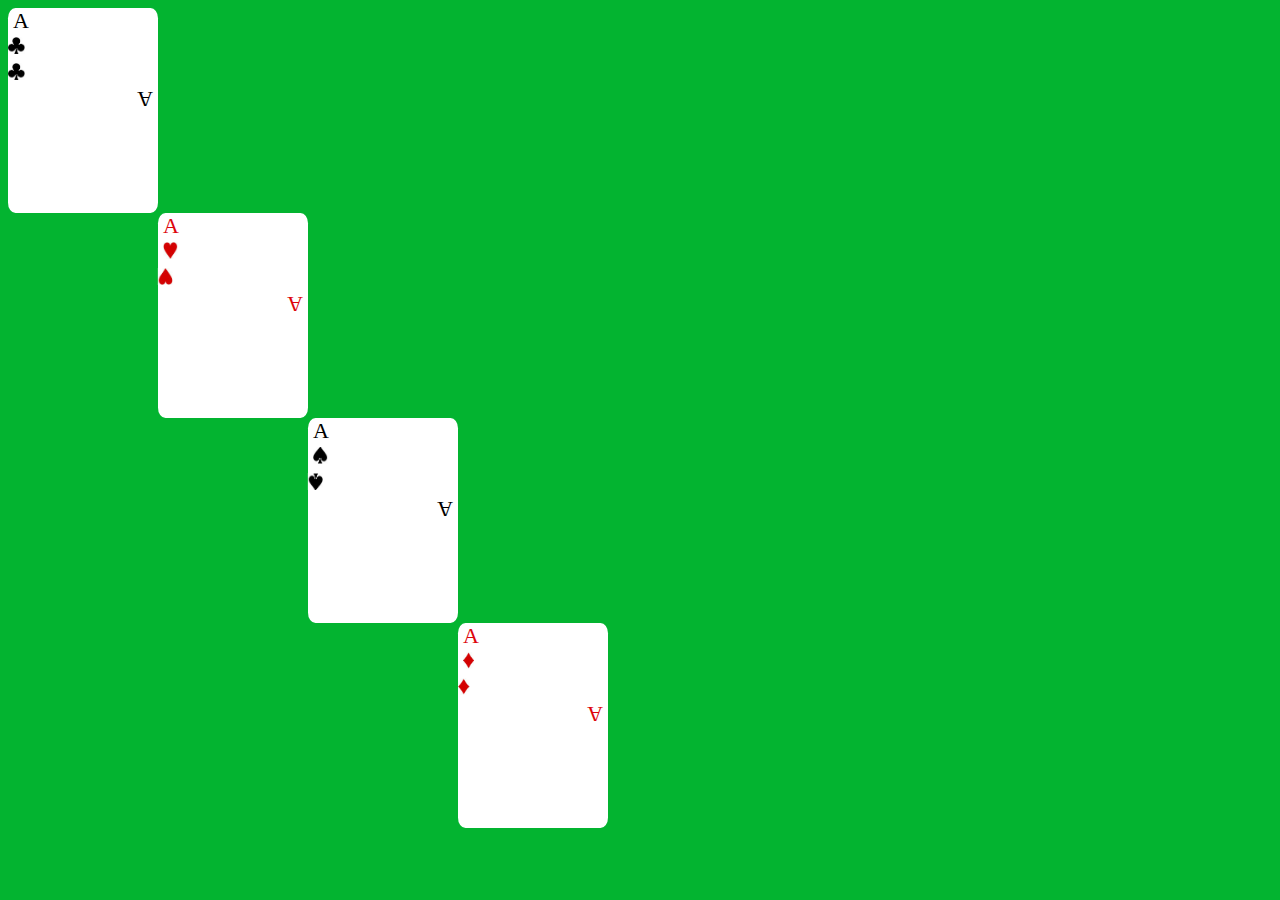
==== eindopdracht (2)/index.html @ f77e4d9d "init" ====
<!DOCTYPE html>
<html lang="en">
<head>
    <meta charset="UTF-8">
    <meta http-equiv="X-UA-Compatible" content="IE=edge">
    <meta name="viewport" content="width=device-width, initial-scale=1.0">
    <title>potje kaarten 2</title>
    <link rel="stylesheet" href="style.css">
</head>
<body>

    <div id="kaart1">
        <div class="cornernumbertop">
            A
        </div>
        <div class="smallclovertop">
            <img src="../images/klaver.jpg">
        </div>
        <div class="pip">

        </div>
        <div class="smallcloverbottom">
            <img src="../images/klaver.jpg">
        </div>
        <div class="cornernumberbottom">
           A 
        </div>
    </div>


    <div id="kaart2">
        <div class="cornernumbertop">
            A
        </div>
        <div class="smallhearttop">
            <img src="../images/hart.jpg">
        </div>
        <div class="pip">

        </div>
        <div class="smallheartbottom">
            <img src="../images/hart.jpg">
        </div>
        <div class="cornernumberbottom">
           A 
        </div>
    </div>

    
    <div id="kaart3">
        <div class="cornernumbertop">
            A
        </div>
        <div class="smallspadetop">
            <img src="../images/schoppen.jpg">
        </div>
        <div class="pip">

        </div>
        <div class="smallspadebottom">
            <img src="../images/schoppen.jpg">
        </div>
        <div class="cornernumberbottom">
           A 
        </div>
    </div>

    
    <div id="kaart4">
        <div class="cornernumbertop">
            A
        </div>
        <div class="smalldiamondstop">
            <img src="../images/ruit.jpg">
        </div>
        <div class="pip">

        </div>
        <div class="smalldiamondsbottom">
            <img src="../images/ruit.jpg">
        </div>
        <div class="cornernumberbottom">
           A 
        </div>
    </div>
</body>
</html>
---- eindopdracht (2)/style.css ----
* {
    font-family:'Times New Roman', Times, serif;
    font-size: 22px;
}

body {
    background-color: rgb(3, 180, 48);
}

#kaart1 {
    background-color: white;    
    height: 205px;
    width: 150px;
    border-radius: 5%;
}

#kaart2 {
    background-color: white;    
    height: 205px;
    width: 150px;
    border-radius: 5%;
    margin-left: 150px;
    color: rgb(221, 6, 13)
}

#kaart3 {
    background-color: white;    
    height: 205px;
    width: 150px;
    border-radius: 5%;
    margin-left: 300px;
}


#kaart4 {
    background-color: white;    
    height: 205px;
    width: 150px;
    border-radius: 5%;
    margin-left: 450px;
    color: rgb(221, 6, 13);
}


.cornernumbertop {
   padding-left: 5px;
}

.smallclovertop {
    background-color: white;
}

.smallclovertop img {
    height: 17px;
}

.pip {
    background-color: white;
}

.smallcloverbottom {
    background-color: white;
}

.smallcloverbottom img {
    height: 17px;
}

.cornernumberbottom {
    background-color: white;
    padding-left: 5px;
    rotate: 180deg;
}

.smallhearttop img {
    height: 17px;
    padding-left: 5px;
}

.smallheartbottom img {
    height: 17px;
    padding-left: 5px;
    rotate: 180deg;
}

.smallspadetop img {
    height: 17px;
    padding-left: 5px;
}

.smallspadebottom img {
    height: 17px;
    padding-left: 5px;
    rotate: 180deg;
}

.smalldiamondstop img {
    height: 17px;
    padding-left: 5px;
}

.smalldiamondsbottom img {
    height: 17px;
    padding-left: 5px;
    rotate: 180deg;
}
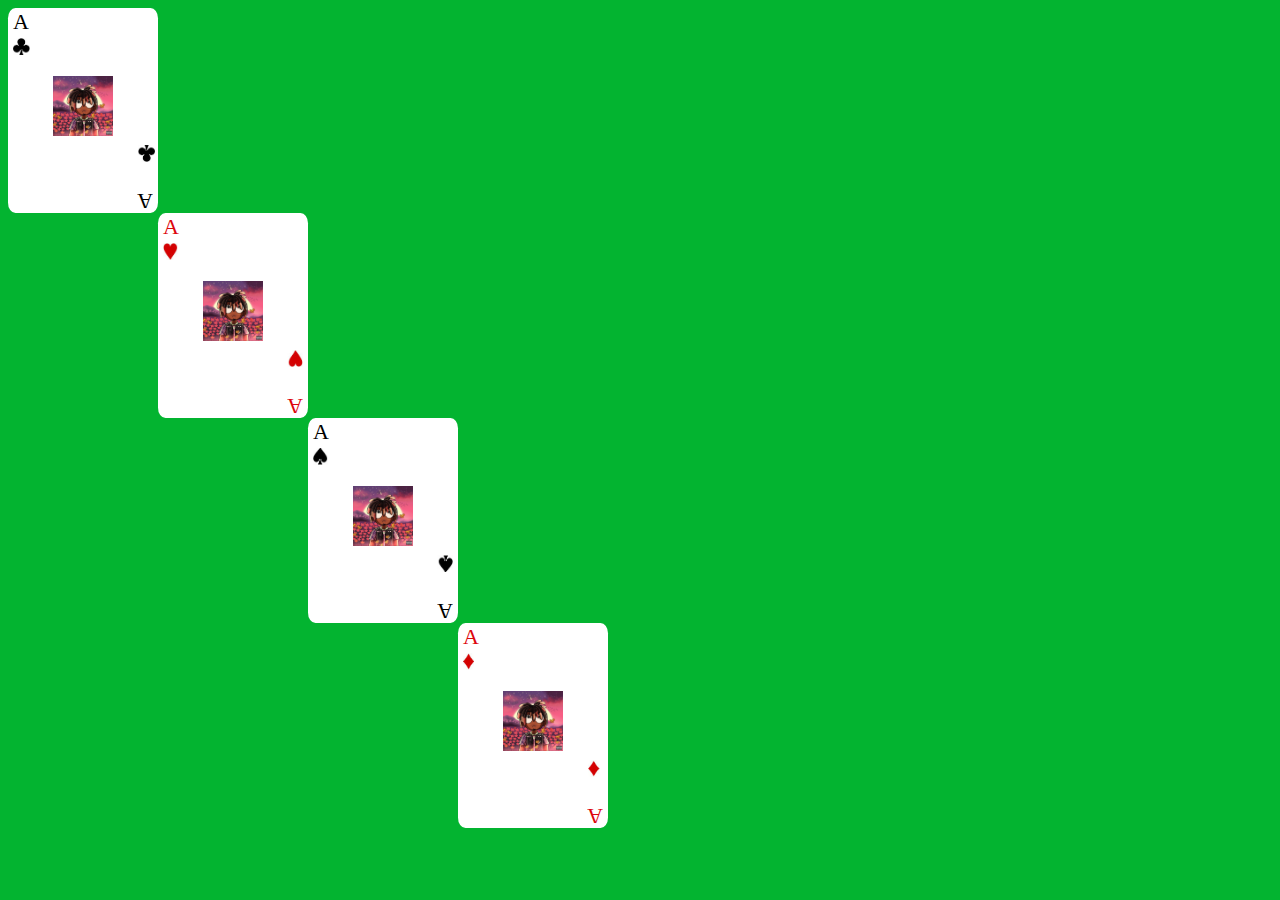
==== commit 0ab04127: "init" ====
--- a/eindopdracht (2)/index.html
+++ b/eindopdracht (2)/index.html
@@ -17,7 +17,7 @@
             <img src="../images/klaver.jpg">
         </div>
         <div class="pip">
-
+            <img src="../images/b85864f04e30f2a1e2290e1845c7ca49.jpg" style="width: 60px">
         </div>
         <div class="smallcloverbottom">
             <img src="../images/klaver.jpg">
@@ -36,7 +36,7 @@
             <img src="../images/hart.jpg">
         </div>
         <div class="pip">
-
+            <img src="../images/b85864f04e30f2a1e2290e1845c7ca49.jpg" style="width: 60px">
         </div>
         <div class="smallheartbottom">
             <img src="../images/hart.jpg">
@@ -55,7 +55,7 @@
             <img src="../images/schoppen.jpg">
         </div>
         <div class="pip">
-
+            <img src="../images/b85864f04e30f2a1e2290e1845c7ca49.jpg" style="width: 60px">
         </div>
         <div class="smallspadebottom">
             <img src="../images/schoppen.jpg">
@@ -74,7 +74,7 @@
             <img src="../images/ruit.jpg">
         </div>
         <div class="pip">
-
+            <img src="../images/b85864f04e30f2a1e2290e1845c7ca49.jpg" style="width: 60px">
         </div>
         <div class="smalldiamondsbottom">
             <img src="../images/ruit.jpg">
--- a/eindopdracht (2)/style.css
+++ b/eindopdracht (2)/style.css
@@ -41,9 +41,20 @@
     color: rgb(221, 6, 13);
 }
 
-
 .cornernumbertop {
    padding-left: 5px;
+   padding-top: 1px;
+}
+
+.pip {
+    margin-left: 45px;
+    margin-top: 15px;
+}
+
+.cornernumberbottom {
+    padding-left: 5px;
+    rotate: 180deg;
+    padding-bottom: 20px;
 }
 
 .smallclovertop {
@@ -52,10 +63,7 @@
 
 .smallclovertop img {
     height: 17px;
-}
-
-.pip {
-    background-color: white;
+    padding-left: 5px;
 }
 
 .smallcloverbottom {
@@ -64,11 +72,7 @@
 
 .smallcloverbottom img {
     height: 17px;
-}
-
-.cornernumberbottom {
-    background-color: white;
-    padding-left: 5px;
+    padding-right: 130px;
     rotate: 180deg;
 }
 
@@ -81,6 +85,7 @@
     height: 17px;
     padding-left: 5px;
     rotate: 180deg;
+    padding-right: 130px;
 }
 
 .smallspadetop img {
@@ -92,6 +97,7 @@
     height: 17px;
     padding-left: 5px;
     rotate: 180deg;
+    padding-right: 130px;
 }
 
 .smalldiamondstop img {
@@ -103,5 +109,6 @@
     height: 17px;
     padding-left: 5px;
     rotate: 180deg;
+    padding-right: 130px;
 }
 
